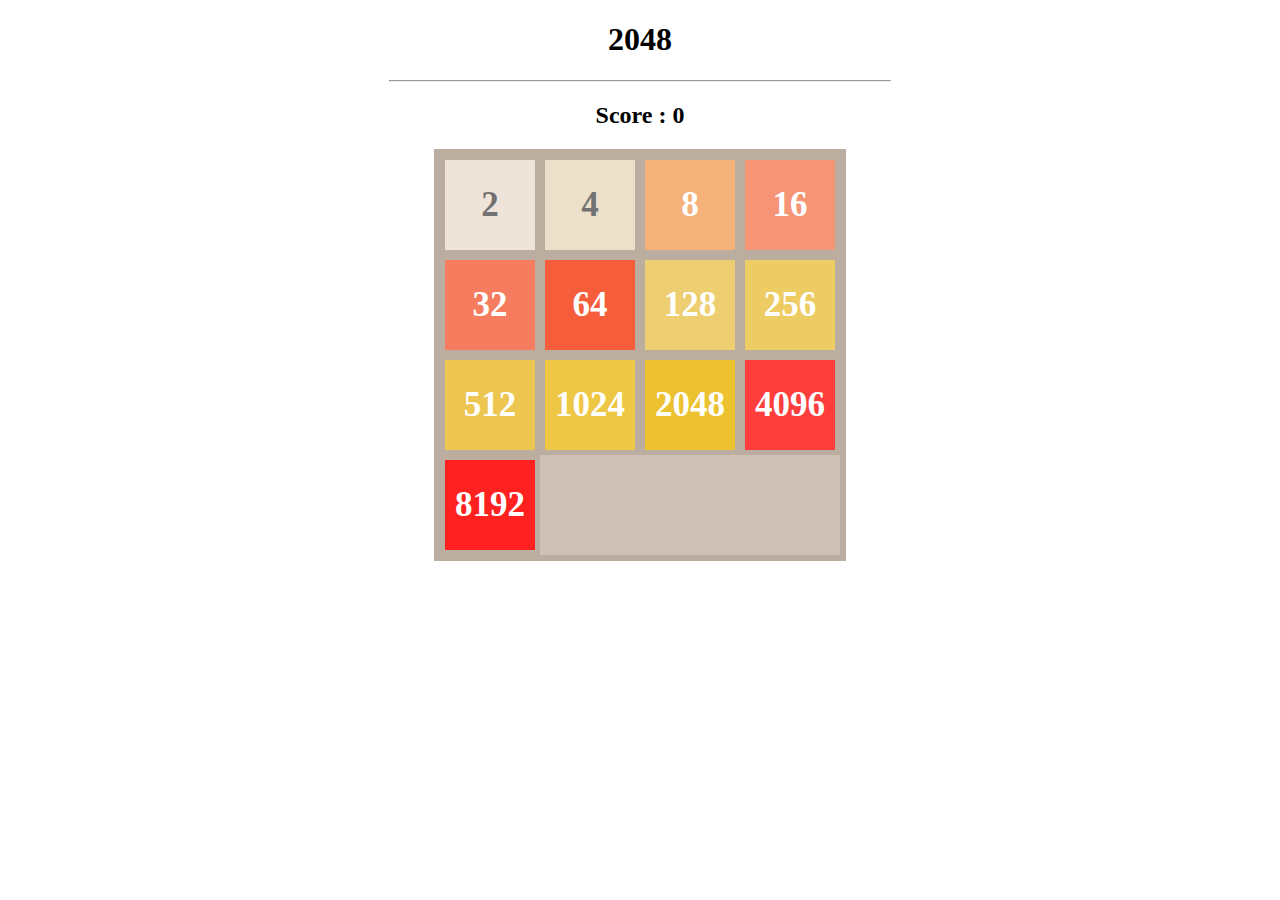
==== 2048.html @ 7ae7cd9c "Add files via upload" ====
<!DOCTYPE html>
<html lang="en">
<head>
    <meta charset="UTF-8">
    <meta name="viewport" content="width=device-width, initial-scale=1.0">
    <title>2048</title>
    <link rel="stylesheet" href="2048.css">
    <script scr="2048.js"></script>
</head>
<body>
    <h1>2048</h1>
    <hr>
    <h2>Score : <spam id="score">0</spam></h2>    
    <div id="board">
        <div class="tile x2">2</div>
        <div class="tile x4">4</div>
        <div class="tile x8">8</div>
        <div class="tile x16">16</div>
        <div class="tile x32">32</div>
        <div class="tile x64">64</div>
        <div class="tile x128">128</div>
        <div class="tile x256">256</div>
        <div class="tile x512">512</div>
        <div class="tile x1024">1024</div>
        <div class="tile x2048">2048</div>
        <div class="tile x4096">4096</div>
        <div class="tile x8192">8192</div>
    </div>
</body>
</html>
---- 2048.css ----
body{
    font-family: cursive;
    text-align: center;
}
hr{
    width:500px;
}
#board{
    width: 400px;
    height: 400px;
    background-color: #cdc1b5;
    border: 6px solid #bbada0;
    margin: 0 auto;
    display: flex;
    flex-wrap: wrap;
}
.tile{
    width: 90px;
    height: 90px;
    border: 5px solid #bbada0;
    font-size: 35px;
    font-weight: bold;
    display: flex;
    justify-content: center;
    align-items: center;
}
/* coloured tiles */
.x2{
    background-color: #eee4da;
    color: #727371;
}
.x4{
    background-color: #ece0ca;
    color: #727371;
}
.x8{
    background-color: #f4b17a;
    color: white;
}
.x16{
    background-color: #f59575;
    color: white;
}
.x32{
    background-color: #f57c5f;
    color: white;
}
.x64{
    background-color: #f65d3b;
    color: white;
}
.x128{
    background-color: #edce71;
    color: white;
}
.x256{
    background-color: #edcc63;
    color: white;
}
.x512{
    background-color: #edc651;
    color: white;
}
.x1024{
    background-color: #eec744;
    color: white;
}
.x2048{
    background-color: #ecc230;
    color: white;
}
.x4096{
    background-color: #fe3d3d;
    color: white;
}
.x8192{
    background-color: #ff2020;
    color: white;
}
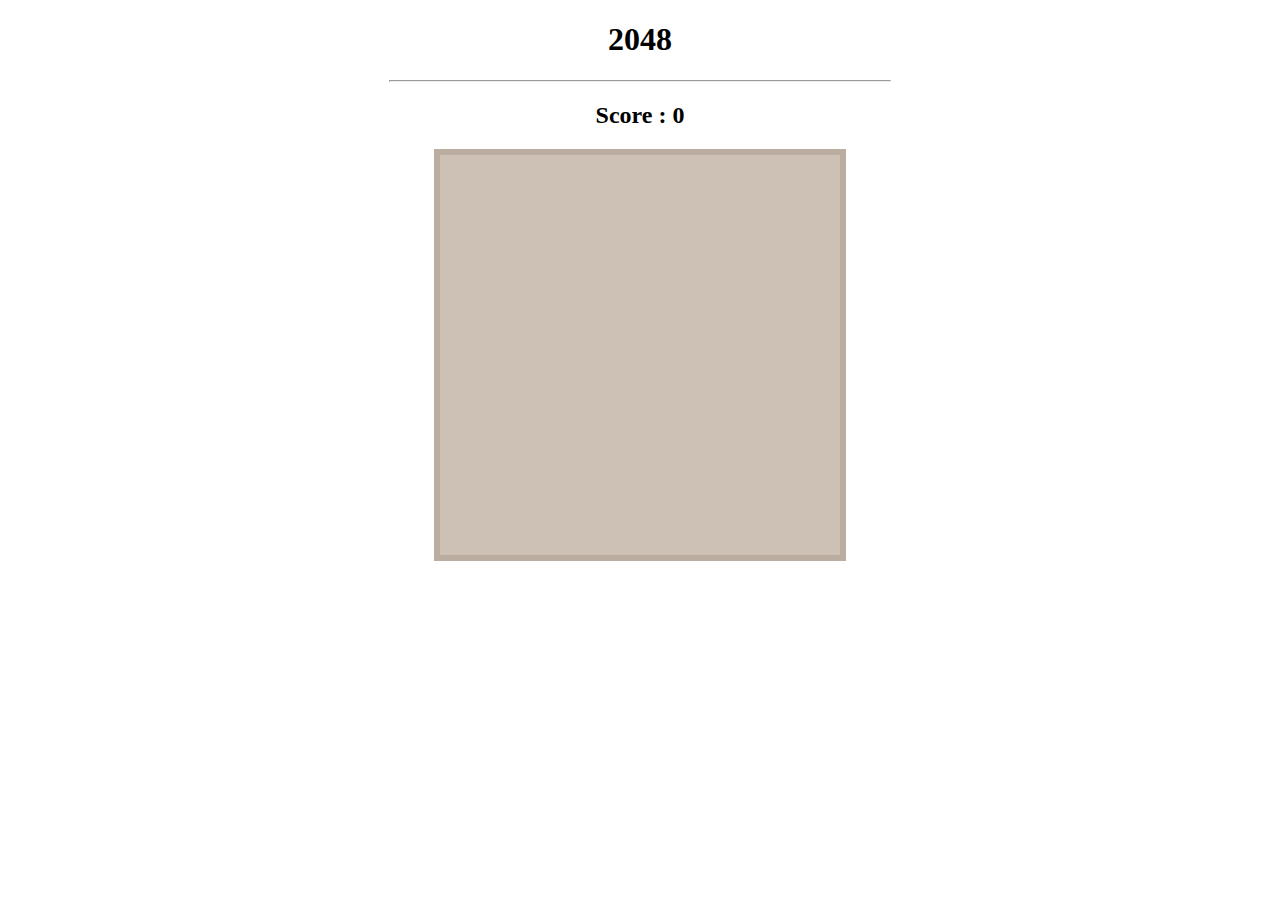
==== commit 075f3b54: "Update 2048.html" ====
--- a/2048.html
+++ b/2048.html
@@ -5,26 +5,13 @@
     <meta name="viewport" content="width=device-width, initial-scale=1.0">
     <title>2048</title>
     <link rel="stylesheet" href="2048.css">
-    <script scr="2048.js"></script>
+    <script src="2048.js"></script>
 </head>
 <body>
     <h1>2048</h1>
     <hr>
     <h2>Score : <spam id="score">0</spam></h2>    
     <div id="board">
-        <div class="tile x2">2</div>
-        <div class="tile x4">4</div>
-        <div class="tile x8">8</div>
-        <div class="tile x16">16</div>
-        <div class="tile x32">32</div>
-        <div class="tile x64">64</div>
-        <div class="tile x128">128</div>
-        <div class="tile x256">256</div>
-        <div class="tile x512">512</div>
-        <div class="tile x1024">1024</div>
-        <div class="tile x2048">2048</div>
-        <div class="tile x4096">4096</div>
-        <div class="tile x8192">8192</div>
     </div>
 </body>
-</html>+</html>
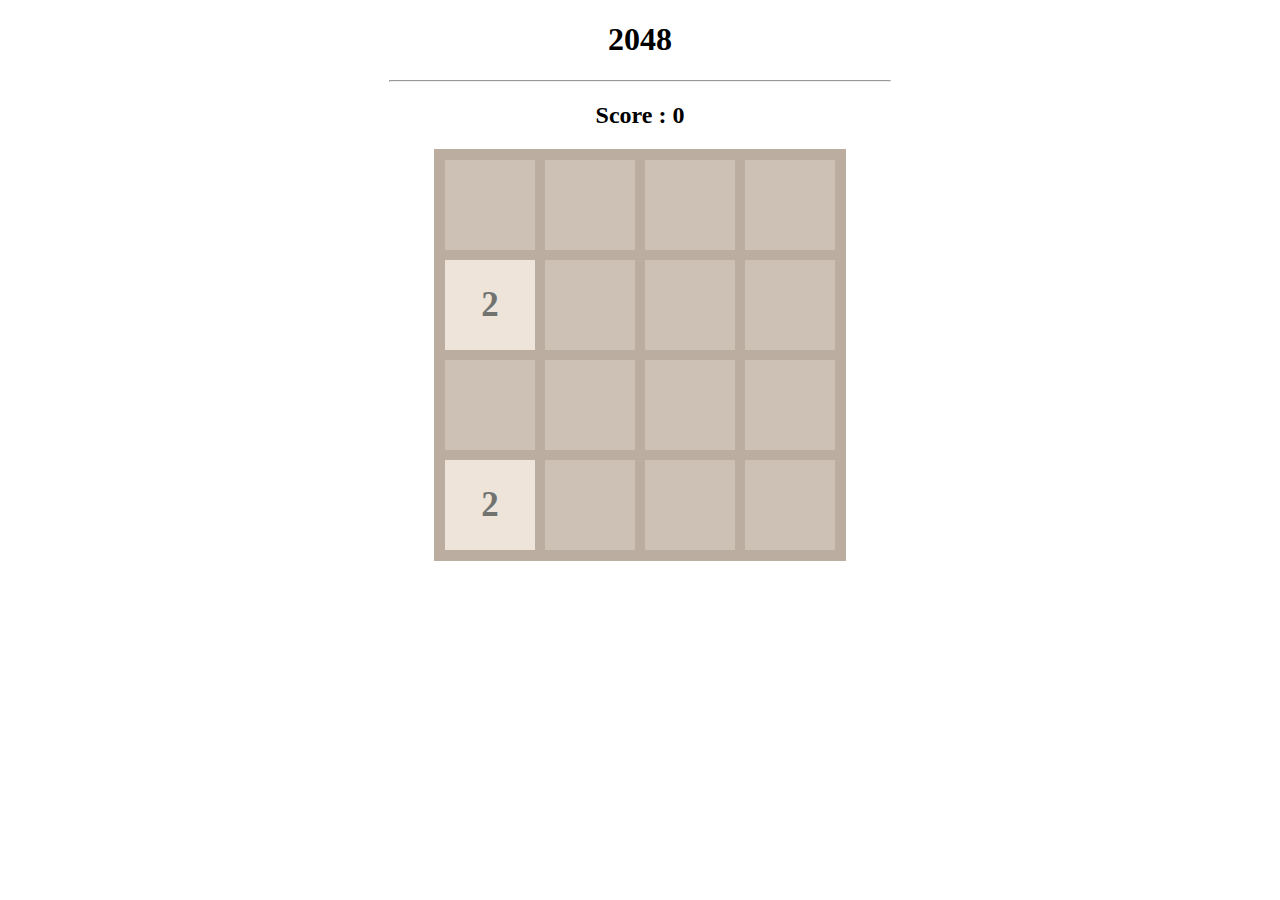
==== commit 764c220d: "f" ====
--- a/2048.html
+++ b/2048.html
@@ -1,17 +1,31 @@
-<!DOCTYPE html>
-<html lang="en">
-<head>
-    <meta charset="UTF-8">
-    <meta name="viewport" content="width=device-width, initial-scale=1.0">
-    <title>2048</title>
-    <link rel="stylesheet" href="2048.css">
-    <script src="2048.js"></script>
-</head>
-<body>
-    <h1>2048</h1>
-    <hr>
-    <h2>Score : <spam id="score">0</spam></h2>    
-    <div id="board">
-    </div>
-</body>
-</html>
+<!DOCTYPE html>
+<html lang="en">
+<head>
+    <meta charset="UTF-8">
+    <meta name="viewport" content="width=device-width, initial-scale=1.0">
+    <title>2048</title>
+    <link rel="stylesheet" href="2048.css">
+    <script src="2048.js"></script>
+</head>
+<body>
+    <h1>2048</h1>
+    <hr>
+    <h2>Score : <spam id="score">0</spam></h2>    
+    <div id="board">
+        <!--<div class="tile x2">2</div>
+        <div class="tile x4">4</div>
+        <div class="tile x8">8</div>
+        <div class="tile x16">16</div>
+        <div class="tile x32">32</div>
+        <div class="tile x64">64</div>
+        <div class="tile x128">128</div>
+        <div class="tile x256">256</div>
+        <div class="tile x512">512</div>
+        <div class="tile x1024">1024</div>
+        <div class="tile x2048">2048</div>
+        <div class="tile x4096">4096</div>
+        <div class="tile x8192">8192</div> -->
+    </div>
+</body>
+</html>
+
--- a/2048.css
+++ b/2048.css
@@ -1,79 +1,79 @@
-body{
-    font-family: cursive;
-    text-align: center;
-}
-hr{
-    width:500px;
-}
-#board{
-    width: 400px;
-    height: 400px;
-    background-color: #cdc1b5;
-    border: 6px solid #bbada0;
-    margin: 0 auto;
-    display: flex;
-    flex-wrap: wrap;
-}
-.tile{
-    width: 90px;
-    height: 90px;
-    border: 5px solid #bbada0;
-    font-size: 35px;
-    font-weight: bold;
-    display: flex;
-    justify-content: center;
-    align-items: center;
-}
-/* coloured tiles */
-.x2{
-    background-color: #eee4da;
-    color: #727371;
-}
-.x4{
-    background-color: #ece0ca;
-    color: #727371;
-}
-.x8{
-    background-color: #f4b17a;
-    color: white;
-}
-.x16{
-    background-color: #f59575;
-    color: white;
-}
-.x32{
-    background-color: #f57c5f;
-    color: white;
-}
-.x64{
-    background-color: #f65d3b;
-    color: white;
-}
-.x128{
-    background-color: #edce71;
-    color: white;
-}
-.x256{
-    background-color: #edcc63;
-    color: white;
-}
-.x512{
-    background-color: #edc651;
-    color: white;
-}
-.x1024{
-    background-color: #eec744;
-    color: white;
-}
-.x2048{
-    background-color: #ecc230;
-    color: white;
-}
-.x4096{
-    background-color: #fe3d3d;
-    color: white;
-}
-.x8192{
-    background-color: #ff2020;
-    color: white;
+body{
+    font-family: cursive;
+    text-align: center;
+}
+hr{
+    width:500px;
+}
+#board{
+    width: 400px;
+    height: 400px;
+    background-color: #cdc1b5;
+    border: 6px solid #bbada0;
+    margin: 0 auto;
+    display: flex;
+    flex-wrap: wrap;
+}
+.tile{
+    width: 90px;
+    height: 90px;
+    border: 5px solid #bbada0;
+    font-size: 35px;
+    font-weight: bold;
+    display: flex;
+    justify-content: center;
+    align-items: center;
+}
+/* coloured tiles */
+.x2{
+    background-color: #eee4da;
+    color: #727371;
+}
+.x4{
+    background-color: #ece0ca;
+    color: #727371;
+}
+.x8{
+    background-color: #f4b17a;
+    color: white;
+}
+.x16{
+    background-color: #f59575;
+    color: white;
+}
+.x32{
+    background-color: #f57c5f;
+    color: white;
+}
+.x64{
+    background-color: #f65d3b;
+    color: white;
+}
+.x128{
+    background-color: #edce71;
+    color: white;
+}
+.x256{
+    background-color: #edcc63;
+    color: white;
+}
+.x512{
+    background-color: #edc651;
+    color: white;
+}
+.x1024{
+    background-color: #eec744;
+    color: white;
+}
+.x2048{
+    background-color: #ecc230;
+    color: white;
+}
+.x4096{
+    background-color: #fe3d3d;
+    color: white;
+}
+.x8192{
+    background-color: #ff2020;
+    color: white;
 }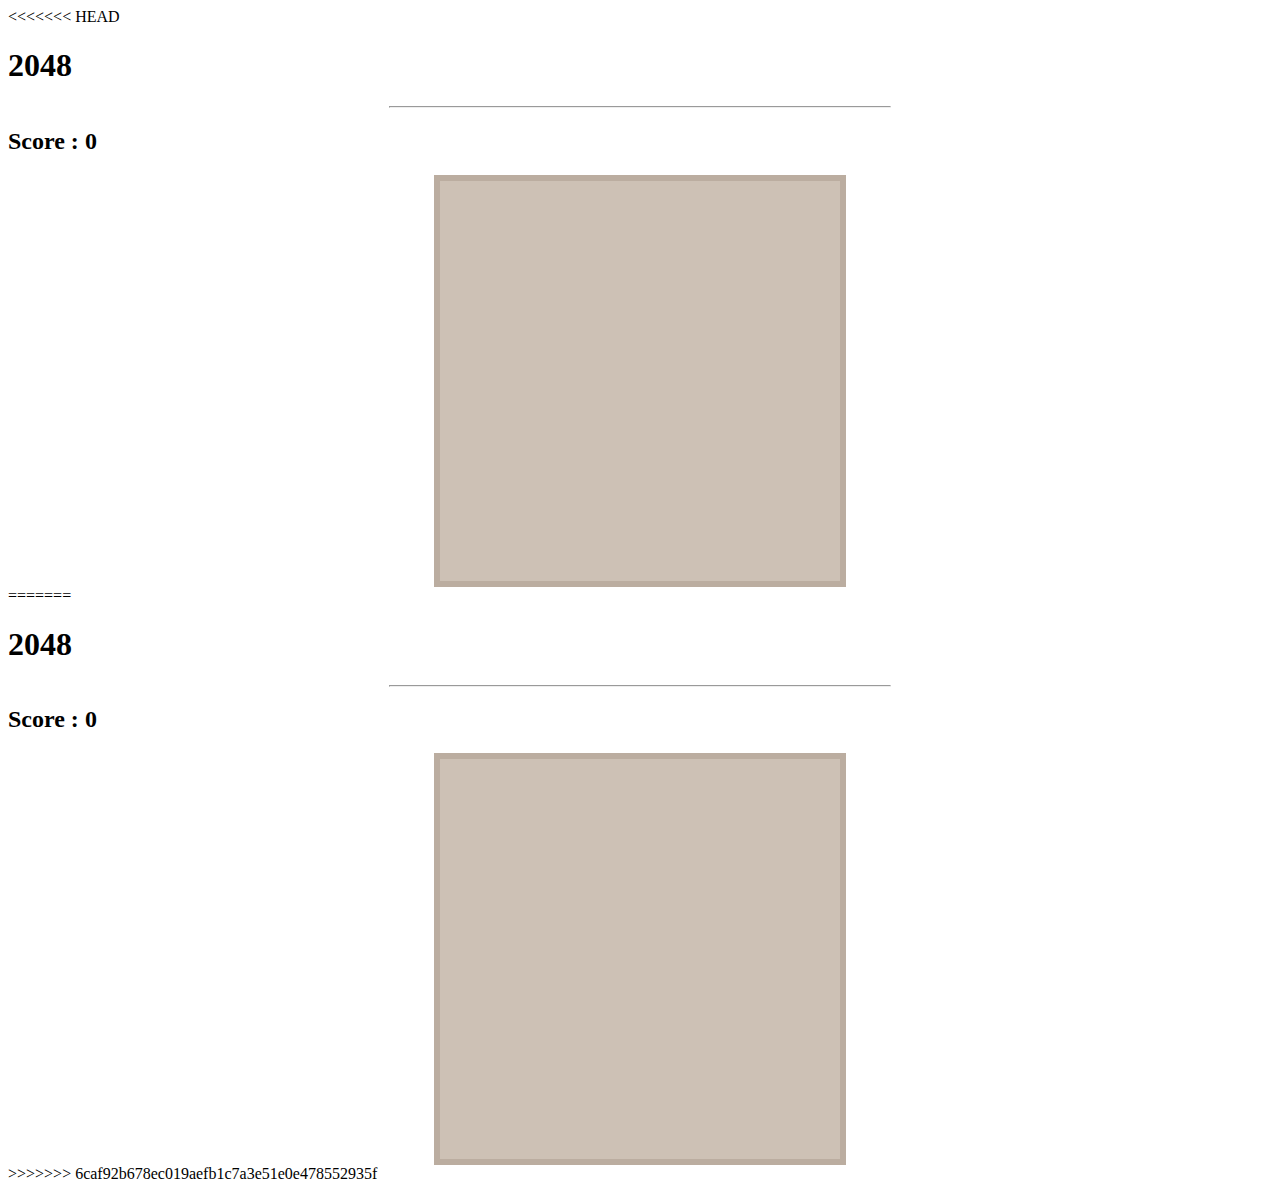
==== commit f1efa517: "s" ====
--- a/2048.html
+++ b/2048.html
@@ -1,3 +1,4 @@
+<<<<<<< HEAD
 <!DOCTYPE html>
 <html lang="en">
 <head>
@@ -29,3 +30,22 @@
 </body>
 </html>
 
+=======
+<!DOCTYPE html>
+<html lang="en">
+<head>
+    <meta charset="UTF-8">
+    <meta name="viewport" content="width=device-width, initial-scale=1.0">
+    <title>2048</title>
+    <link rel="stylesheet" href="2048.css">
+    <script src="2048.js"></script>
+</head>
+<body>
+    <h1>2048</h1>
+    <hr>
+    <h2>Score : <spam id="score">0</spam></h2>    
+    <div id="board">
+    </div>
+</body>
+</html>
+>>>>>>> 6caf92b678ec019aefb1c7a3e51e0e478552935f
--- a/2048.css
+++ b/2048.css
@@ -1,3 +1,4 @@
+<<<<<<< HEAD
 body{
     font-family: cursive;
     text-align: center;
@@ -76,4 +77,84 @@
 .x8192{
     background-color: #ff2020;
     color: white;
+=======
+body{
+    font-family: cursive;
+    text-align: center;
+}
+hr{
+    width:500px;
+}
+#board{
+    width: 400px;
+    height: 400px;
+    background-color: #cdc1b5;
+    border: 6px solid #bbada0;
+    margin: 0 auto;
+    display: flex;
+    flex-wrap: wrap;
+}
+.tile{
+    width: 90px;
+    height: 90px;
+    border: 5px solid #bbada0;
+    font-size: 35px;
+    font-weight: bold;
+    display: flex;
+    justify-content: center;
+    align-items: center;
+}
+/* coloured tiles */
+.x2{
+    background-color: #eee4da;
+    color: #727371;
+}
+.x4{
+    background-color: #ece0ca;
+    color: #727371;
+}
+.x8{
+    background-color: #f4b17a;
+    color: white;
+}
+.x16{
+    background-color: #f59575;
+    color: white;
+}
+.x32{
+    background-color: #f57c5f;
+    color: white;
+}
+.x64{
+    background-color: #f65d3b;
+    color: white;
+}
+.x128{
+    background-color: #edce71;
+    color: white;
+}
+.x256{
+    background-color: #edcc63;
+    color: white;
+}
+.x512{
+    background-color: #edc651;
+    color: white;
+}
+.x1024{
+    background-color: #eec744;
+    color: white;
+}
+.x2048{
+    background-color: #ecc230;
+    color: white;
+}
+.x4096{
+    background-color: #fe3d3d;
+    color: white;
+}
+.x8192{
+    background-color: #ff2020;
+    color: white;
+>>>>>>> 6caf92b678ec019aefb1c7a3e51e0e478552935f
 }--- a/2048.css
+++ b/2048.css
@@ -1,3 +1,4 @@
+<<<<<<< HEAD
 body{
     font-family: cursive;
     text-align: center;
@@ -76,4 +77,84 @@
 .x8192{
     background-color: #ff2020;
     color: white;
+=======
+body{
+    font-family: cursive;
+    text-align: center;
+}
+hr{
+    width:500px;
+}
+#board{
+    width: 400px;
+    height: 400px;
+    background-color: #cdc1b5;
+    border: 6px solid #bbada0;
+    margin: 0 auto;
+    display: flex;
+    flex-wrap: wrap;
+}
+.tile{
+    width: 90px;
+    height: 90px;
+    border: 5px solid #bbada0;
+    font-size: 35px;
+    font-weight: bold;
+    display: flex;
+    justify-content: center;
+    align-items: center;
+}
+/* coloured tiles */
+.x2{
+    background-color: #eee4da;
+    color: #727371;
+}
+.x4{
+    background-color: #ece0ca;
+    color: #727371;
+}
+.x8{
+    background-color: #f4b17a;
+    color: white;
+}
+.x16{
+    background-color: #f59575;
+    color: white;
+}
+.x32{
+    background-color: #f57c5f;
+    color: white;
+}
+.x64{
+    background-color: #f65d3b;
+    color: white;
+}
+.x128{
+    background-color: #edce71;
+    color: white;
+}
+.x256{
+    background-color: #edcc63;
+    color: white;
+}
+.x512{
+    background-color: #edc651;
+    color: white;
+}
+.x1024{
+    background-color: #eec744;
+    color: white;
+}
+.x2048{
+    background-color: #ecc230;
+    color: white;
+}
+.x4096{
+    background-color: #fe3d3d;
+    color: white;
+}
+.x8192{
+    background-color: #ff2020;
+    color: white;
+>>>>>>> 6caf92b678ec019aefb1c7a3e51e0e478552935f
 }